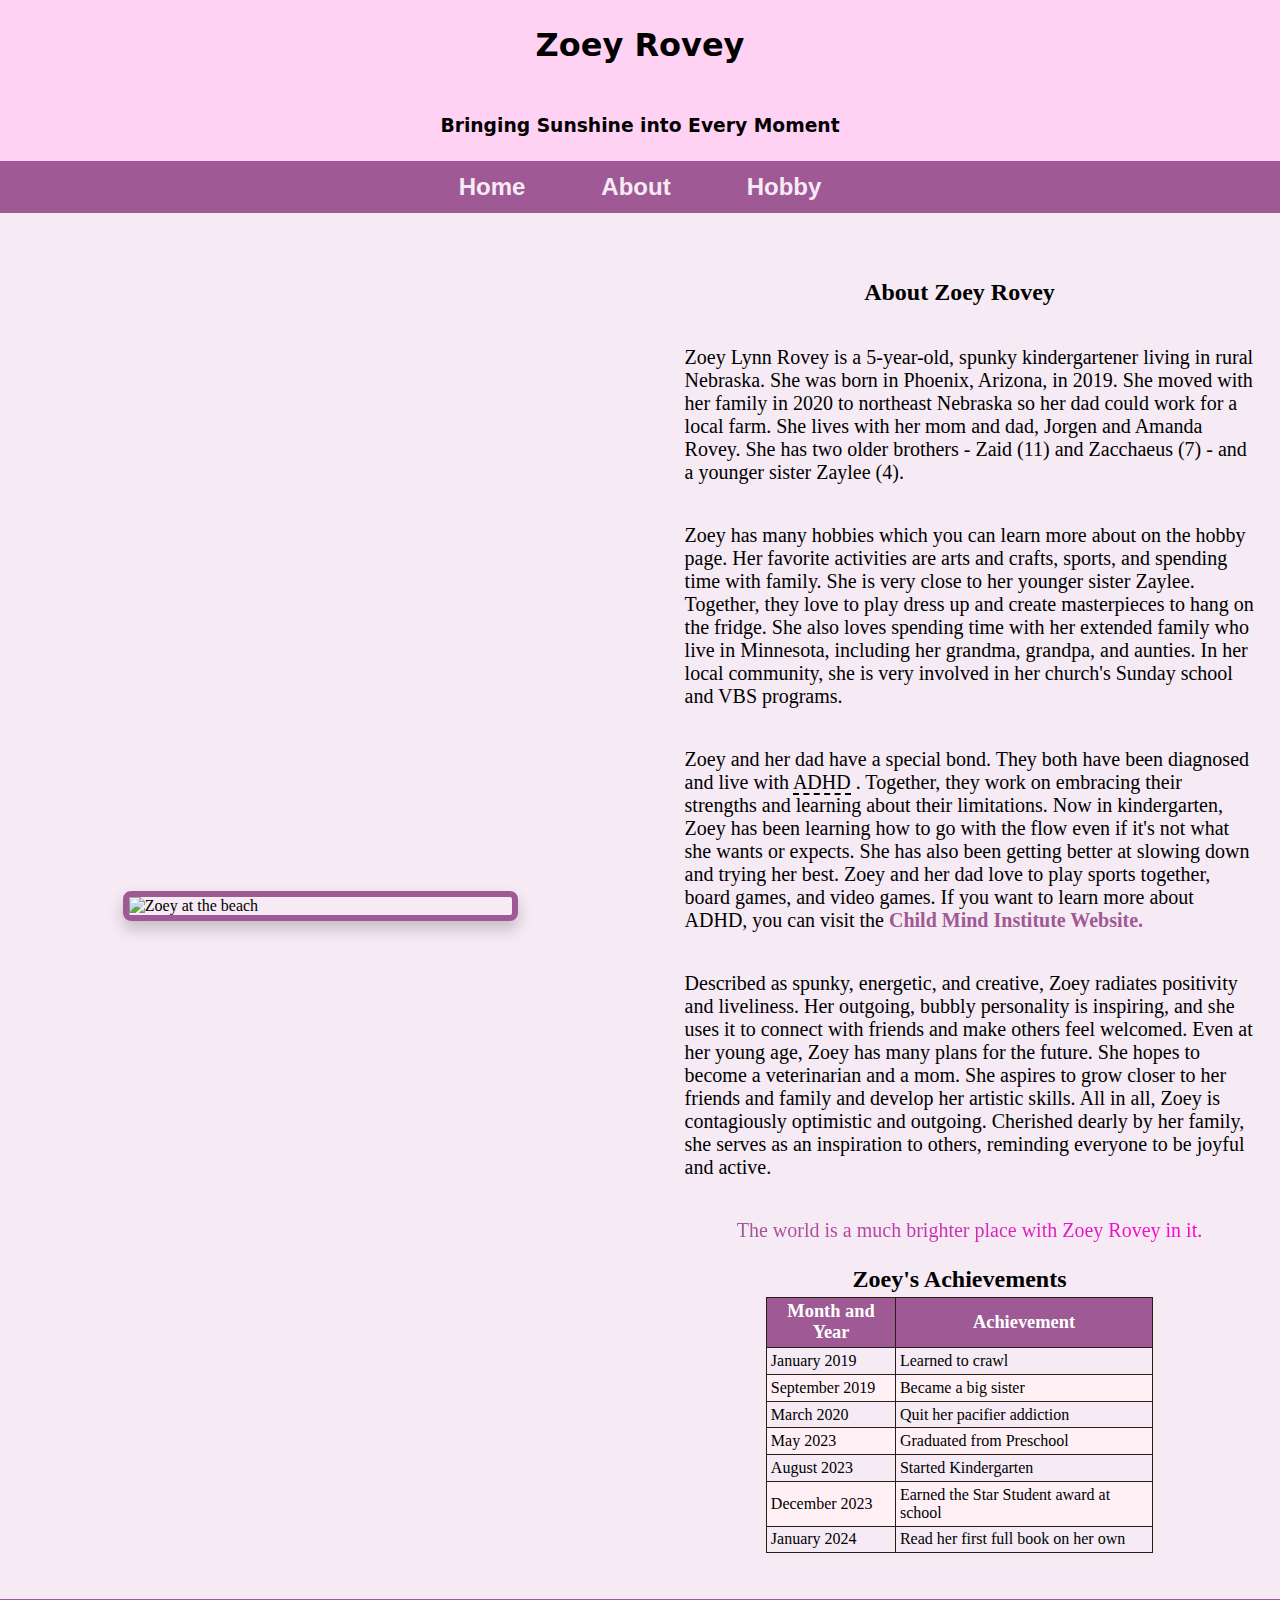
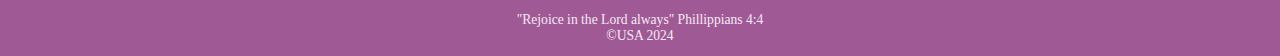
==== about.html @ 30c355a1 "Major Updates" ====
<!DOCTYPE html>
<!--
  Author: Amanda Rovey
  File Name: Assignment 9.2 - bioSite Project Delivery
  Date: March 6 2024
-->
<html lang="en">

<head>
  <meta charset="utf-8">
  <link rel="stylesheet" href="CSS/styles.css">
  <title>bioSite: About</title>

</head>

<body>
  <div id="wrapper">

    <!-- Use the header area for the website name or logo -->
    <header>
      <h1>Zoey Rovey</h1>
      <h3>Bringing Sunshine into Every Moment</h3>
    </header>

    <!-- Use the nav area to add hyperlinks to other pages within the website -->
    <nav>
      <ul>
        <li><a href="index.html">Home</a></li>
        <li><a href="about.html">About</a></li>
        <li><a href="hobby.html">Hobby</a></li>
      </ul>
    </nav>

    <!-- Use the main area to add the main content of the webpage -->
    <main>

      <!-- Main content with one row and two columns -->
      <div class="row">
        <div class="column">
          <img src="images/about.JPG" alt="Zoey at the beach">
        </div>

        <div class="column">
          <h2>About Zoey Rovey</h2>
          <p>Zoey Lynn Rovey is a 5-year-old, spunky kindergartener living in rural Nebraska. She was born in Phoenix, Arizona, in 2019. She moved with her family in 2020 to northeast Nebraska so her dad could work for a local farm. She lives with her mom and dad, Jorgen and Amanda Rovey. She has two older brothers - Zaid (11) and Zacchaeus (7) - and a younger sister Zaylee (4).</p>
          <p>Zoey has many hobbies which you can learn more about on the hobby page. Her favorite activities are arts and crafts, sports, and spending time with family. She is very close to her younger sister Zaylee. Together, they love to play dress up and create masterpieces to hang on the fridge. She also loves spending time with her extended family who live in Minnesota, including her grandma, grandpa, and aunties. In her local community, she is very involved in her church's Sunday school and VBS programs.</p>
          <p>Zoey and her dad have a special bond. They both have been diagnosed and live with <abbr title="Attention Deficit Hyperactivity Disorder">ADHD</abbr> . Together, they work on embracing their strengths and learning about their limitations. Now in kindergarten, Zoey has been learning how to go with the flow even if it's not what she wants or expects. She has also been getting better at slowing down and trying her best. Zoey and her dad love to play sports together, board games, and video games. If you want to learn more about ADHD, you can visit the <a href="https://childmind.org/article/learn-about-adhd/" target="_blank">Child Mind Institute Website. </a></p>
          <p>Described as spunky, energetic, and creative, Zoey radiates positivity and liveliness. Her outgoing, bubbly personality is inspiring, and she uses it to connect with friends and make others feel welcomed. Even at her young age, Zoey has many plans for the future. She hopes to become a veterinarian and a mom. She aspires to grow closer to her friends and family and develop her artistic skills. All in all, Zoey is contagiously optimistic and outgoing. Cherished dearly by her family, she serves as an inspiration to others, reminding everyone to be joyful and active.</p>
          <p class="gradient-text">The world is a much brighter place with Zoey Rovey in it.</p>
        
          <div id="partner" class="desktop">
            <table><!--Start Table-->
              <caption>Zoey's Achievements</caption>
              <tr><!--Row 1-->
                <th>Month and Year</th>
                <th>Achievement</th>
              </tr>
      
              <tr><!--Row 2-->
                <td>January 2019</td>
                <td>Learned to crawl</td>
              </tr>
      
              <tr><!--Row 3-->
                <td>September 2019</td>
                <td>Became a big sister</td>
              </tr>
      
              <tr><!--Row 4-->
                <td>March 2020</td>
                <td>Quit her pacifier addiction</td>
              </tr>
      
              <tr><!--Row 5-->
                <td>May 2023</td>
                <td>Graduated from Preschool</td>
              </tr>
      
              <tr><!--Row 6-->
                <td>August 2023</td>
                <td>Started Kindergarten</td>
              </tr>
      
              <tr><!--Row 7-->
                <td>December 2023</td>
                <td>Earned the Star Student award at school</td>
              </tr>
    
              <tr><!--Row 8-->
                <td>January 2024</td>
                <td>Read her first full book on her own</td>
              </tr>
            </table><!--End Table-->
          </div>
        
        </div>
      </div>

      <div id="table"  class="mobile">
        <h3>Zoey's Achievements</h3>
        <p>January 2019 - Learned to crawl</p>
        <p>September 2019 - Became a big sister</p>
        <p>March 2020 - Quit her pacifier addiction</p>
        <p>May 2023 - Graduated from Preschool</p>
        <p>August 2023 - Started Kindergarten</p>
        <p>December 2023 - Earned the Star Student award at school </p>
        <p>January 2024 - Read her first full book on her own </p>
      </div>

    </main>

    <!-- Use the footer area to add webpage footer content -->
    <footer>
      <p>"Rejoice in the Lord always" Phillippians 4:4</p>
      <p>&copy;USA 2024</p>
    </footer>

  </div>
</body>

</html>
---- CSS/styles.css ----
/*
  Author: Amanda Rovey
  File Name: Assignment 9.2 - bioSite Project Delivery
  Date: March 6 2024
*/

/* CSS Reset */
body, header, nav, main, footer, img, h1, h3, ul, p {
  margin: 0;
  padding: 0;
  border: 0;
}

/* Common styles for body and images */
body {
  background-color: #F6EAF4;
  font-family: 'Lora', serif;
}

img {
  max-width: 100%;
  display: block;
}

/* Header styles */
header {
  text-align: center;
  background-size: cover;
  color: #000; 
  background-color:#FFD2F4;
}

header h1, header h3 {
  text-align: center;
}

header h1 {
  font-family: 'Emblema One';
  margin-bottom: 0;
}

header h3 {
  margin-top: 0;
}

header img {
  margin: auto;
}

/* Navigation styles */
nav {
  background-color: #9F5994;
  text-align: center;
}

nav ul {
  list-style-type: none;
  padding: 0;
}

nav li {
  border-top: 0.5px solid #F6EAF4;
  display: block;
  font-size: 1.5em;
  font-family: Geneva, Arial, sans-serif;
  font-weight: bold;
}

nav li a {
  display: block;
  color: #F6EAF4;
  text-align: center;
  padding: 0.5em 2em;
  text-decoration: none;
}

/* Navigation hover styles */
nav li a:hover {
  color: #2a1f14;
  background-color: #F6EAF4;
  transition: color 0.3s, background-color 0.3s; 
}

/* Main content styles */
main {
  padding: 2%;
  overflow: hidden;
}

main h1 {
  text-align: center;
}


/* Alternate row background colors */
.row:nth-child(even) {
  background-color: #FFF0F5;
}

.row:nth-child(odd) {
  background-color: #F6EAF4;
}

.row {
  display: flex;
  flex-wrap: wrap;
  justify-content: space-between;
}

/* Styles for the columns */
.column {
  flex-basis: 48%; 
  margin-bottom: 20px;
  margin-top: 20px;
  display: flex;
  flex-direction: column;
  align-items: center;
}

.column img, .gallery img {
  width: 50%;
  height: auto;
  display: block;
  margin: 0 auto;
  border: 6px solid #9F5994;
  border-radius: 8px;
  box-shadow: 0px 8px 16px rgba(0, 0, 0, 0.2);
}

/* Paragraph styles in main content */
main p {
  font-size: 1.25em;
  margin-bottom: 20px;
  margin-top: 20px;
  margin-left: 20px;
}

/* Gradient Text - not covered in course textbook */
.gradient-text {
  background-image: linear-gradient(to right, #9f5994, #FF00D6);
  color: transparent;
  -webkit-background-clip: text;
  background-clip: text;
}

/* Syle rules for table */
table {
  border: 1px solid #2a1f14;
  border-collapse: collapse;
  margin: 0 auto;
}

caption {
  font-size: 1.5em;
  font-weight: bold;
  padding: 1%;
}

th, td {
  border: 1px solid #2a1f14;
  padding: 1%;
}

th {
  background-color: #9F5994;
  color: #fff;
  font-size: 1.15em;
}

tr:nth-child(odd) {
  background-color: #FFF0F5;
}


/* Footer styles */
footer {
  font-size: 0.85em;
  text-align: center;
  background-color: #9F5994;
  color: #F6EAF4;
  padding: 1% 0%;
}

footer a {
  color: #9F5994;
  text-decoration: none;
}

/* Media Query for Tablet Viewport */
@media screen and (min-width: 681px), print {
  header h1, header h3 {
    padding: 2%;
    text-align: center;
    font-family: 'Emblema One', system-ui;
  }

  .mobile, .tablet-desktop {
    display: none;
  }

  .tab-desk {
    display: block;
  }

  nav li {
    border-top: none;
    display: inline-block;
    font-size: 1.25em;
  }

  nav li a {
    padding: 0.5em;
  }
}

figcaption h2, h3 {
  text-align: center;
}

.gallery-item figcaption ul {
  list-style-type: disc;
  margin-left: 40px;
  font-size: 1.25em;
}

.gallery-item audio {
  display: block;
  margin: 0 auto;
}

/* focus- not covered in course textbook and added for accesibility */ 
audio:focus {
  outline: none;
}

/* Media Query for Desktop Viewport */
@media screen and (min-width: 1000px), print {
  nav li {
    font-size: 1.5em;
  }

  nav li a {
    padding: 0.5em 1.5em;
  }

}

/* Media Query for Large Desktop Viewports */
@media screen and (min-width: 1921px) {
  body {
    background: #9F5994;
  }
  main {
    background: linear-gradient(#FFD2F4, #fff); /*I went with a subtle gradient */
  }
}

/* Media Query for Print */
@media print {
  body {
    background-color: #fff;
    color: #000;
  }
}

/* Hero image styles */
#hero {
  text-align: center;
  margin-bottom: 0;
  position: relative; 
}

#hero video {
  width: 100%; 
  height: auto;
  max-width: 100%; 
}

/* Styles for the image section */
.column {
  flex-basis: 48%;
  margin-bottom: 20px;
  display: flex;
  flex-direction: column;
  align-items: center;
  justify-content: center; 
}

.column img {
  width: 65%;
  height: auto;
  display: block;
  margin: auto; 
}

/* Media Query for Mobile Viewport */
@media screen and (max-width: 680px) {
  .image-section img {
    width: 10%;
    float: none;
    margin: 0;
    justify-content: center;
  }
  .row {
    flex-direction: column;
  }

  .column {
    flex-basis: 100%;
  }

  .column img {
    width: 100%;
    margin: 0;
  }

  /* Hide hero video in mobile view*/
  #hero video {
    display: none;
  }


/*Style rules to show table on desktop/tablet and show list on mobile*/ 
  #table.mobile {
    display: block;
  }

  #partner.desktop {
    display: none;
  }

}

@media screen and (max-width: 1000px) {
  .gallery {
    grid-template-columns: 1fr 1fr; /* Two columns for tablet */
  }
}

@media screen and (max-width: 680px) {
  .gallery {
    grid-template-columns: 1fr; /* One column for mobile */
  }
}

/* Hobby page styles */
.gallery {
  display: grid;
  grid-template-columns: 1fr 1fr 1fr; /* Three columns for desktop */
  grid-gap: 60px;
}

.gallery-item {
  position: relative;
  overflow: hidden;
  border-radius: 8px;
  box-shadow: 0px 4px 8px rgba(0, 0, 0, 0.1);
  background-color: #FFF0F5;
  padding-bottom: 30px;
}

.gallery-item img {
  width: 50%;
  height: auto;
  display: block;
  margin-top: 20px;

}

/* after - not covered in course textbook */
.gallery-item h3::after {
  content: "\1F3B5"; 
  margin-left: 10px;
}

/* abbr - not covered in course textbook */

abbr[title] {
  text-decoration: none;
  border-bottom: 2px dashed #000;
  cursor: help;
  position: relative;
}

abbr[title]:hover::after {
  content: " (" attr(title) ")";
  color: #000;
  background-color: #fff;
  padding: 5px;
  position: absolute;
  top: 50%;
  right: 100%; 
  transform: translateY(-50%); 
  white-space: nowrap;
  border: 1px solid #000;
  border-radius: 5px;
  max-width: auto;
}

/* Styles for links */
a {
  color: #9F5994; 
  text-decoration: none; 
  font-weight: bold; 
}

/* Link Focus Style for accessibility */
a:focus {
  outline: 5px solid #000;
}

/*Added quote box to home page*/
.quote-box {
  max-width: 400px;
  padding: 20px;
  background-color: #F6EAF4;
  border-radius: 8px;
  box-shadow: 0 4px 8px rgba(0, 0, 0, 0.1);
  text-align: center;
  transition: transform 0.3s ease-in-out;
}

.quote-box:hover {
  transform: scale(1.05);
}

.quote-text {
  color: #333;
  font-size: 1.25rem;
  font-style: italic;
}

.quote-author {
  margin-top: 10px;
  color: #666;
  font-size: 1rem;
}
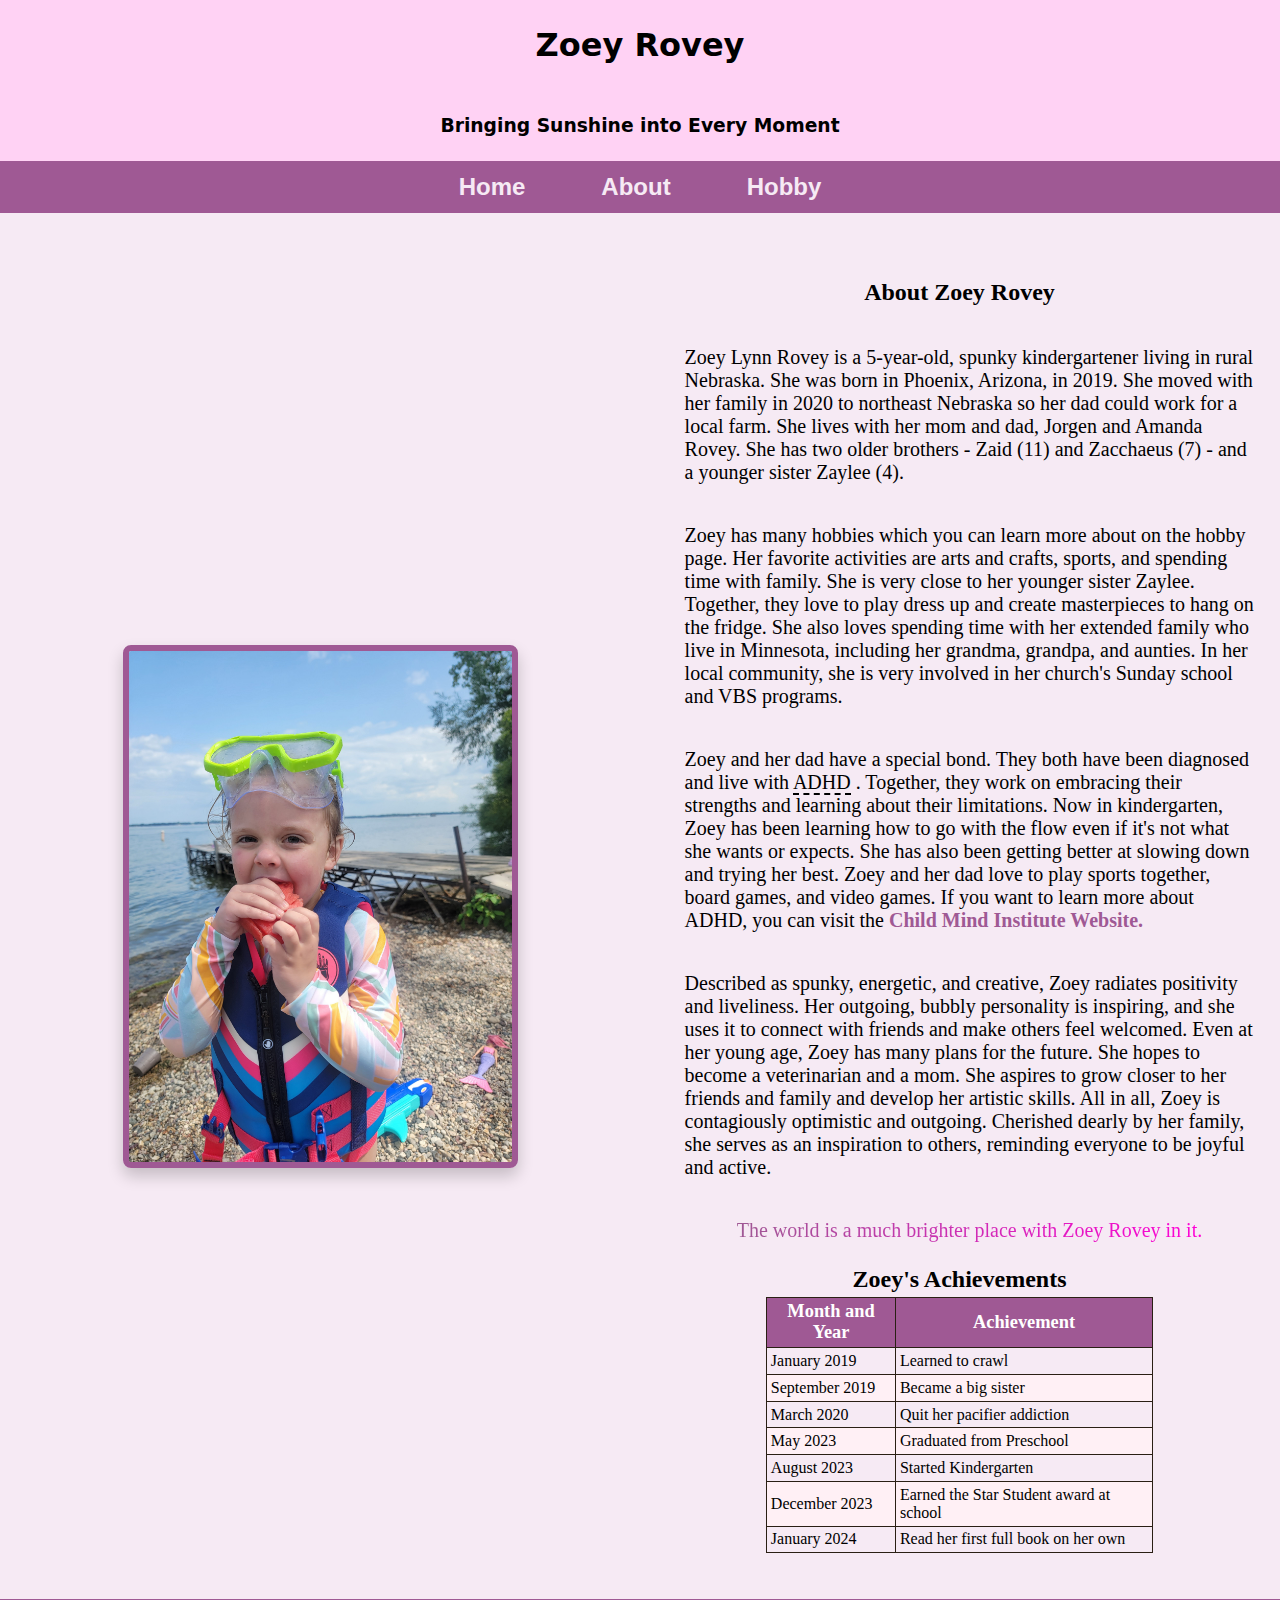
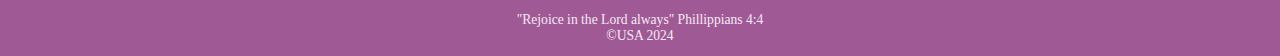
==== commit 91a2880a: "About Image" ====
--- a/about.html
+++ b/about.html
@@ -37,7 +37,7 @@
       <!-- Main content with one row and two columns -->
       <div class="row">
         <div class="column">
-          <img src="images/about.JPG" alt="Zoey at the beach">
+          <img src="images/about.jpg" alt="Zoey at the beach">
         </div>
 
         <div class="column">
--- a/CSS/styles.css
+++ b/CSS/styles.css
@@ -1,7 +1,6 @@
-/*
-  Author: Amanda Rovey
-  File Name: Assignment 9.2 - bioSite Project Delivery
-  Date: March 6 2024
+/* Author: Amanda Rovey
+   File Name: Assignment 9.2 - bioSite Project Delivery
+   Date: March 6, 2024
 */
 
 /* CSS Reset */
@@ -90,7 +89,6 @@
 main h1 {
   text-align: center;
 }
-
 
 /* Alternate row background colors */
 .row:nth-child(even) {
@@ -139,11 +137,10 @@
 .gradient-text {
   background-image: linear-gradient(to right, #9f5994, #FF00D6);
   color: transparent;
-  -webkit-background-clip: text;
   background-clip: text;
 }
 
-/* Syle rules for table */
+/* Style rules for table */
 table {
   border: 1px solid #2a1f14;
   border-collapse: collapse;
@@ -170,7 +167,6 @@
 tr:nth-child(odd) {
   background-color: #FFF0F5;
 }
-
 
 /* Footer styles */
 footer {
@@ -228,7 +224,7 @@
   margin: 0 auto;
 }
 
-/* focus- not covered in course textbook and added for accesibility */ 
+/* focus- not covered in course textbook and added for accessibility */ 
 audio:focus {
   outline: none;
 }
@@ -242,7 +238,6 @@
   nav li a {
     padding: 0.5em 1.5em;
   }
-
 }
 
 /* Media Query for Large Desktop Viewports */
@@ -318,35 +313,33 @@
   #hero video {
     display: none;
   }
-
-
-/*Style rules to show table on desktop/tablet and show list on mobile*/ 
+} 
+
+/* Media Query for Tablet and Desktop Viewport */
+@media screen and (min-width: 681px), print {
+  #table.mobile {
+    display: none;
+  }
+
+  #partner.desktop {
+    display: block;
+  }
+}
+
+/* Media Query for Mobile Viewport */
+@media screen and (max-width: 680px) {
   #table.mobile {
     display: block;
   }
 
   #partner.desktop {
     display: none;
-  }
-
-}
-
-@media screen and (max-width: 1000px) {
-  .gallery {
-    grid-template-columns: 1fr 1fr; /* Two columns for tablet */
-  }
-}
-
-@media screen and (max-width: 680px) {
-  .gallery {
-    grid-template-columns: 1fr; /* One column for mobile */
   }
 }
 
 /* Hobby page styles */
 .gallery {
   display: grid;
-  grid-template-columns: 1fr 1fr 1fr; /* Three columns for desktop */
   grid-gap: 60px;
 }
 
@@ -360,11 +353,43 @@
 }
 
 .gallery-item img {
-  width: 50%;
+  width: 100%; /* Adjust the width for all screen sizes */
   height: auto;
   display: block;
   margin-top: 20px;
-
+}
+
+/* Media Query for Desktop Viewport */
+@media screen and (min-width: 1000px), print {
+  .gallery {
+    grid-template-columns: 1fr 1fr 1fr; /* Three columns for desktop */
+  }
+}
+
+/* Media Query for Tablet Viewport */
+@media screen and (min-width: 681px) and (max-width: 1000px) {
+  .gallery {
+    grid-template-columns: 1fr 1fr; /* Two columns for tablet */
+  }
+}
+
+/* Media Query for Mobile Viewport */
+@media screen and (max-width: 680px) {
+  .gallery {
+    grid-template-columns: 1fr; /* One column for mobile */
+  }
+}
+
+/* For scroll text on hobby page */
+@keyframes slide {
+  0% { transform: translateX(100%); }
+  100% { transform: translateX(-100%); }
+}
+
+.gallery-item .scroll-text {
+  animation: slide 10s linear infinite;
+  white-space: nowrap;
+  overflow: hidden;
 }
 
 /* after - not covered in course textbook */
@@ -374,7 +399,6 @@
 }
 
 /* abbr - not covered in course textbook */
-
 abbr[title] {
   text-decoration: none;
   border-bottom: 2px dashed #000;
@@ -394,7 +418,6 @@
   white-space: nowrap;
   border: 1px solid #000;
   border-radius: 5px;
-  max-width: auto;
 }
 
 /* Styles for links */
@@ -409,7 +432,7 @@
   outline: 5px solid #000;
 }
 
-/*Added quote box to home page*/
+/* Added quote box to home page */
 .quote-box {
   max-width: 400px;
   padding: 20px;
@@ -435,4 +458,3 @@
   color: #666;
   font-size: 1rem;
 }
-
